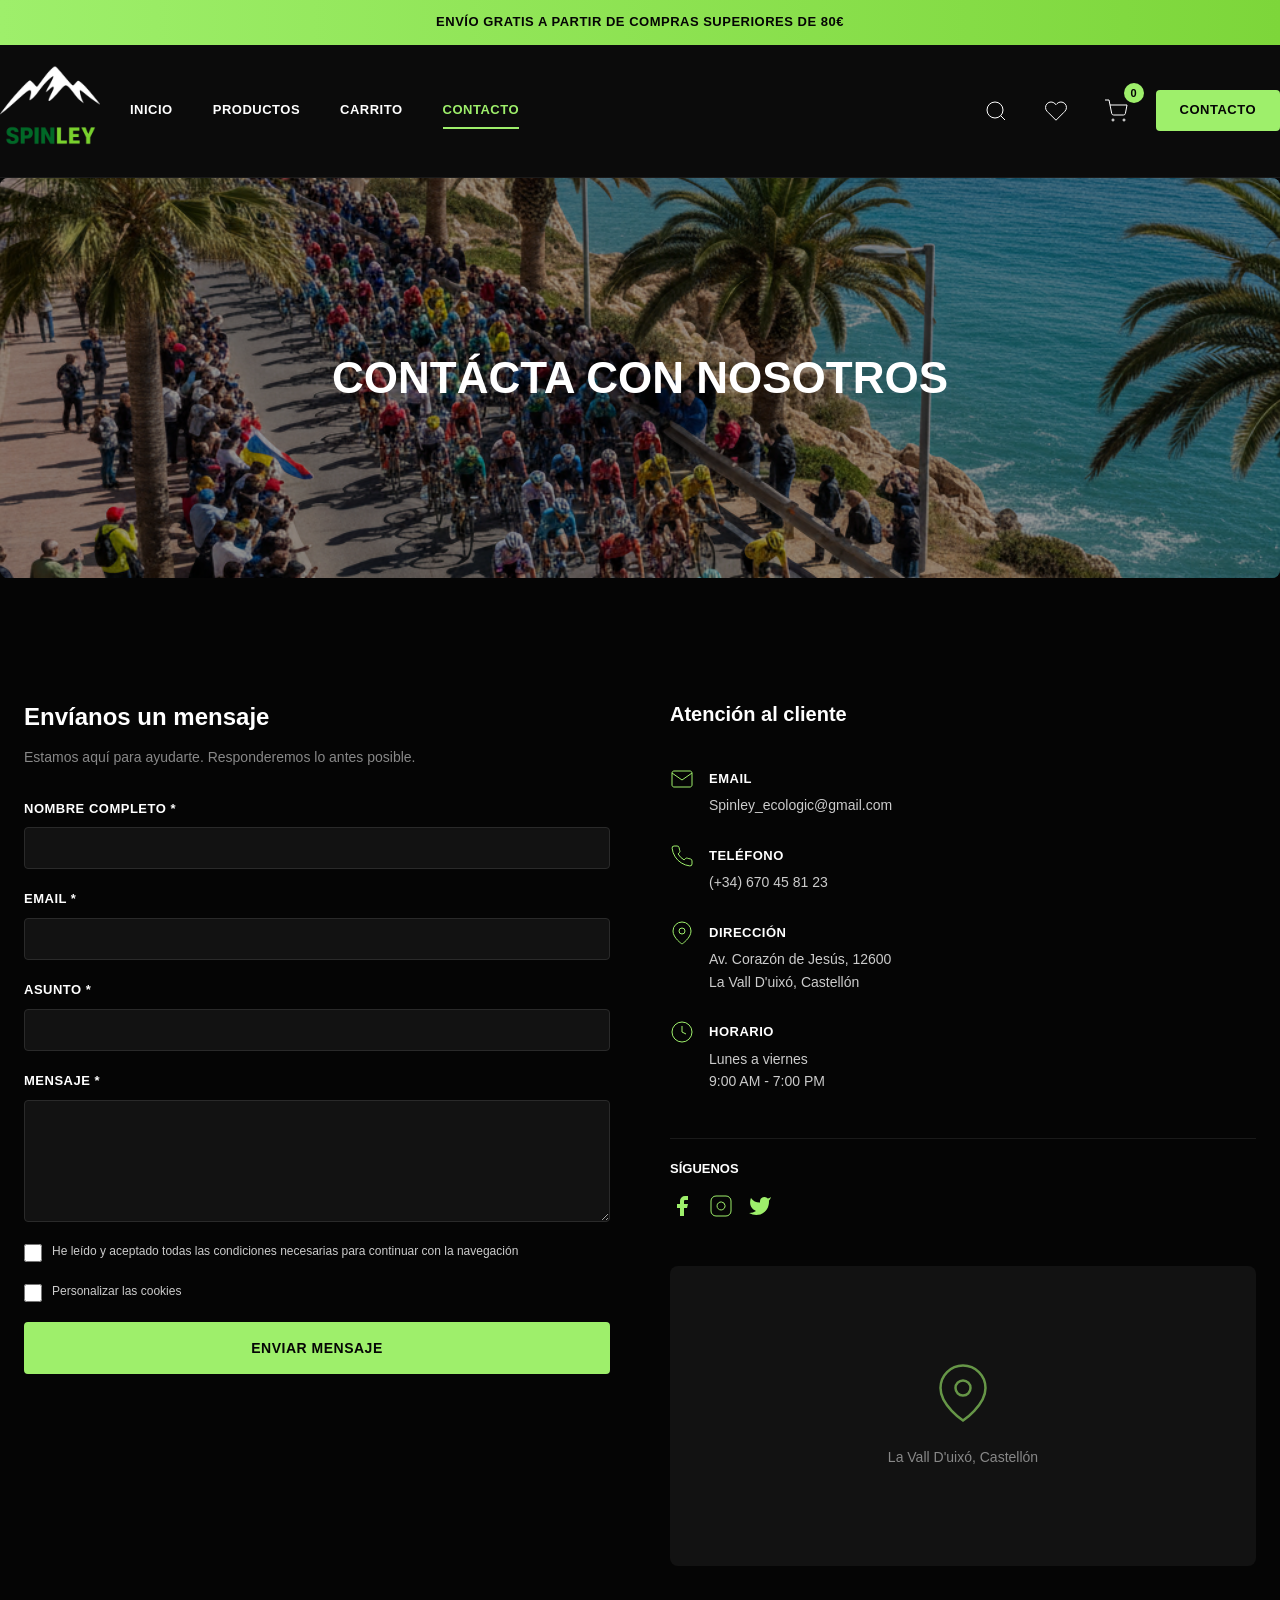
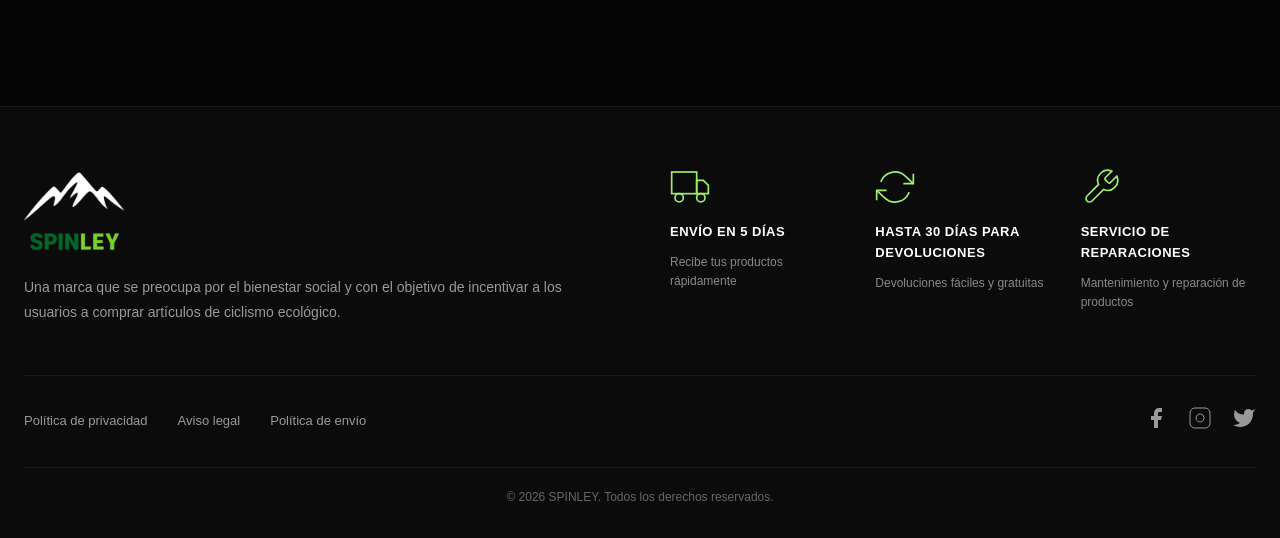
==== contacto.html @ c1670255 "first commit" ====
<!DOCTYPE html>
<html lang="es">
<head>
    <meta charset="UTF-8">
    <meta name="viewport" content="width=device-width, initial-scale=1.0">
    <title>Contacto - SPINLEY</title>
    <link rel="stylesheet" href="styles.css">
</head>
<body>
    <div class="top-bar">
        <p>ENVÍO GRATIS A PARTIR DE COMPRAS SUPERIORES DE 80€</p>
    </div>

    <header class="header" id="header">
        <div class="container header-content">
            <div class="logo">
                <a href="index.html">
                    <img src="images/logoBlanco.png" width="100px">
                </a>
            </div>

            <nav class="nav-desktop">
                <a href="index.html" class="nav-link">INICIO</a>
                <a href="productos.html" class="nav-link">PRODUCTOS</a>
                <a href="carrito.html" class="nav-link">CARRITO</a>
                <a href="contacto.html" class="nav-link active">CONTACTO</a>
            </nav>

            <div class="header-search">
                <input type="text" placeholder="Buscar productos..." class="search-input" id="search-input">
                <svg class="search-icon" width="20" height="20" viewBox="0 0 24 24" fill="none" stroke="currentColor" style="cursor: pointer;">
                    <circle cx="11" cy="11" r="8"></circle>
                    <path d="m21 21-4.35-4.35"></path>
                </svg>
            </div>

            <div class="header-actions">
                <button class="icon-btn search-btn-mobile">
                    <svg width="24" height="24" viewBox="0 0 24 24" fill="none" stroke="currentColor">
                        <circle cx="11" cy="11" r="8"></circle>
                        <path d="m21 21-4.35-4.35"></path>
                    </svg>
                </button>
                <button class="icon-btn">
                    <svg width="24" height="24" viewBox="0 0 24 24" fill="none" stroke="currentColor">
                        <path d="M20.84 4.61a5.5 5.5 0 0 0-7.78 0L12 5.67l-1.06-1.06a5.5 5.5 0 0 0-7.78 7.78l1.06 1.06L12 21.23l7.78-7.78 1.06-1.06a5.5 5.5 0 0 0 0-7.78z"></path>
                    </svg>
                </button>
                <button class="icon-btn cart-btn" onclick="window.location.href='carrito.html'">
                    <svg width="24" height="24" viewBox="0 0 24 24" fill="none" stroke="currentColor">
                        <circle cx="9" cy="21" r="1"></circle>
                        <circle cx="20" cy="21" r="1"></circle>
                        <path d="M1 1h4l2.68 13.39a2 2 0 0 0 2 1.61h9.72a2 2 0 0 0 2-1.61L23 6H6"></path>
                    </svg>
                    <span class="cart-count" id="cart-count">0</span>
                </button>
                <a href="contacto.html" class="btn-contact">CONTACTO</a>
                <button class="hamburger" id="hamburger">
                    <span></span>
                    <span></span>
                    <span></span>
                </button>
            </div>
        </div>

        <nav class="nav-mobile" id="nav-mobile">
            <a href="index.html" class="nav-link-mobile">INICIO</a>
            <a href="productos.html" class="nav-link-mobile">PRODUCTOS</a>
            <a href="carrito.html" class="nav-link-mobile">CARRITO</a>
            <a href="contacto.html" class="nav-link-mobile">CONTACTO</a>
        </nav>
    </header>

    <section class="contact-hero">
        <div class="contact-hero-image">
            <img src="images/FOTO APARTADO EVENTOS .png" alt="Contacta con SPINLEY">
            <div class="hero-overlay"></div>
        </div>
        <div class="contact-hero-content">
            <h1>CONTÁCTA CON NOSOTROS</h1>
        </div>
    </section>

    <section class="contact-section">
        <div class="container">
            <div class="contact-layout">
                <div class="contact-form-container">
                    <h2>Envíanos un mensaje</h2>
                    <p class="form-subtitle">Estamos aquí para ayudarte. Responderemos lo antes posible.</p>

                    <form class="contact-form" id="contact-form">
                        <div class="form-group">
                            <label for="name">Nombre completo *</label>
                            <input type="text" id="name" name="name" required>
                        </div>

                        <div class="form-group">
                            <label for="email">Email *</label>
                            <input type="email" id="email" name="email" required>
                        </div>

                        <div class="form-group">
                            <label for="subject">Asunto *</label>
                            <input type="text" id="subject" name="subject" required>
                        </div>

                        <div class="form-group">
                            <label for="message">Mensaje *</label>
                            <textarea id="message" name="message" rows="6" required></textarea>
                        </div>

                        <div class="form-checkbox">
                            <input type="checkbox" id="privacy" name="privacy" required>
                            <label for="privacy">He leído y aceptado todas las condiciones necesarias para continuar con la navegación</label>
                        </div>

                        <div class="form-checkbox">
                            <input type="checkbox" id="cookies" name="cookies">
                            <label for="cookies">Personalizar las cookies</label>
                        </div>

                        <button type="submit" class="btn btn-primary btn-large">ENVIAR MENSAJE</button>
                    </form>
                </div>

                <div class="contact-info-container">
                    <div class="contact-info-box">
                        <h3>Atención al cliente</h3>

                        <div class="info-item">
                            <svg width="24" height="24" viewBox="0 0 24 24" fill="none" stroke="#9eef6b">
                                <path d="M4 4h16c1.1 0 2 .9 2 2v12c0 1.1-.9 2-2 2H4c-1.1 0-2-.9-2-2V6c0-1.1.9-2 2-2z"></path>
                                <polyline points="22,6 12,13 2,6"></polyline>
                            </svg>
                            <div>
                                <strong>Email</strong>
                                <p>Spinley_ecologic@gmail.com</p>
                            </div>
                        </div>

                        <div class="info-item">
                            <svg width="24" height="24" viewBox="0 0 24 24" fill="none" stroke="#9eef6b">
                                <path d="M22 16.92v3a2 2 0 0 1-2.18 2 19.79 19.79 0 0 1-8.63-3.07 19.5 19.5 0 0 1-6-6 19.79 19.79 0 0 1-3.07-8.67A2 2 0 0 1 4.11 2h3a2 2 0 0 1 2 1.72 12.84 12.84 0 0 0 .7 2.81 2 2 0 0 1-.45 2.11L8.09 9.91a16 16 0 0 0 6 6l1.27-1.27a2 2 0 0 1 2.11-.45 12.84 12.84 0 0 0 2.81.7A2 2 0 0 1 22 16.92z"></path>
                            </svg>
                            <div>
                                <strong>Teléfono</strong>
                                <p>(+34) 670 45 81 23</p>
                            </div>
                        </div>

                        <div class="info-item">
                            <svg width="24" height="24" viewBox="0 0 24 24" fill="none" stroke="#9eef6b">
                                <path d="M21 10c0 7-9 13-9 13s-9-6-9-13a9 9 0 0 1 18 0z"></path>
                                <circle cx="12" cy="10" r="3"></circle>
                            </svg>
                            <div>
                                <strong>Dirección</strong>
                                <p>Av. Corazón de Jesús, 12600<br>La Vall D'uixó, Castellón</p>
                            </div>
                        </div>

                        <div class="info-item">
                            <svg width="24" height="24" viewBox="0 0 24 24" fill="none" stroke="#9eef6b">
                                <circle cx="12" cy="12" r="10"></circle>
                                <polyline points="12 6 12 12 16 14"></polyline>
                            </svg>
                            <div>
                                <strong>Horario</strong>
                                <p>Lunes a viernes<br>9:00 AM - 7:00 PM</p>
                            </div>
                        </div>

                        <div class="contact-social">
                            <h4>Síguenos</h4>
                            <div class="social-links">
                                <a href="#" aria-label="Facebook">
                                    <svg width="24" height="24" viewBox="0 0 24 24" fill="currentColor">
                                        <path d="M18 2h-3a5 5 0 0 0-5 5v3H7v4h3v8h4v-8h3l1-4h-4V7a1 1 0 0 1 1-1h3z"></path>
                                    </svg>
                                </a>
                                <a href="#" aria-label="Instagram">
                                    <svg width="24" height="24" viewBox="0 0 24 24" fill="none" stroke="currentColor">
                                        <rect x="2" y="2" width="20" height="20" rx="5" ry="5"></rect>
                                        <path d="M16 11.37A4 4 0 1 1 12.63 8 4 4 0 0 1 16 11.37z"></path>
                                        <line x1="17.5" y1="6.5" x2="17.51" y2="6.5"></line>
                                    </svg>
                                </a>
                                <a href="#" aria-label="Twitter">
                                    <svg width="24" height="24" viewBox="0 0 24 24" fill="currentColor">
                                        <path d="M23 3a10.9 10.9 0 0 1-3.14 1.53 4.48 4.48 0 0 0-7.86 3v1A10.66 10.66 0 0 1 3 4s-4 9 5 13a11.64 11.64 0 0 1-7 2c9 5 20 0 20-11.5a4.5 4.5 0 0 0-.08-.83A7.72 7.72 0 0 0 23 3z"></path>
                                    </svg>
                                </a>
                            </div>
                        </div>
                    </div>

                    <div class="contact-map">
                        <div class="map-placeholder">
                            <svg width="60" height="60" viewBox="0 0 24 24" fill="none" stroke="#9eef6b">
                                <path d="M21 10c0 7-9 13-9 13s-9-6-9-13a9 9 0 0 1 18 0z"></path>
                                <circle cx="12" cy="10" r="3"></circle>
                            </svg>
                            <p>La Vall D'uixó, Castellón</p>
                        </div>
                    </div>
                </div>
            </div>
        </div>
    </section>

    <footer class="footer">
        <div class="container">
            <div class="footer-top">
                <div class="footer-brand">
                    <img src="images/logoBlanco.png" width="100px">
                    <p class="footer-description">Una marca que se preocupa por el bienestar social y con el objetivo de incentivar a los usuarios a comprar artículos de ciclismo ecológico.</p>
                </div>

                <div class="footer-features">
                    <div class="feature-item">
                        <svg width="40" height="40" viewBox="0 0 24 24" fill="none" stroke="#9eef6b">
                            <rect x="1" y="3" width="15" height="13"></rect>
                            <polygon points="16 8 20 8 23 11 23 16 16 16 16 8"></polygon>
                            <circle cx="5.5" cy="18.5" r="2.5"></circle>
                            <circle cx="18.5" cy="18.5" r="2.5"></circle>
                        </svg>
                        <h4>ENVÍO EN 5 DÍAS</h4>
                        <p>Recibe tus productos rápidamente</p>
                    </div>
                    <div class="feature-item">
                        <svg width="40" height="40" viewBox="0 0 24 24" fill="none" stroke="#9eef6b">
                            <polyline points="23 4 23 10 17 10"></polyline>
                            <polyline points="1 20 1 14 7 14"></polyline>
                            <path d="M3.51 9a9 9 0 0 1 14.85-3.36L23 10M1 14l4.64 4.36A9 9 0 0 0 20.49 15"></path>
                        </svg>
                        <h4>HASTA 30 DÍAS PARA DEVOLUCIONES</h4>
                        <p>Devoluciones fáciles y gratuitas</p>
                    </div>
                    <div class="feature-item">
                        <svg width="40" height="40" viewBox="0 0 24 24" fill="none" stroke="#9eef6b">
                            <path d="M14.7 6.3a1 1 0 0 0 0 1.4l1.6 1.6a1 1 0 0 0 1.4 0l3.77-3.77a6 6 0 0 1-7.94 7.94l-6.91 6.91a2.12 2.12 0 0 1-3-3l6.91-6.91a6 6 0 0 1 7.94-7.94l-3.76 3.76z"></path>
                        </svg>
                        <h4>SERVICIO DE REPARACIONES</h4>
                        <p>Mantenimiento y reparación de productos</p>
                    </div>
                </div>
            </div>

            <div class="footer-middle">
                <div class="footer-links">
                    <a href="privacidad.html">Política de privacidad</a>
                    <a href="aviso-legal.html">Aviso legal</a>
                    <a href="envio.html">Política de envío</a>
                </div>
                <div class="footer-social">
                    <a href="#" aria-label="Facebook">
                        <svg width="24" height="24" viewBox="0 0 24 24" fill="currentColor">
                            <path d="M18 2h-3a5 5 0 0 0-5 5v3H7v4h3v8h4v-8h3l1-4h-4V7a1 1 0 0 1 1-1h3z"></path>
                        </svg>
                    </a>
                    <a href="#" aria-label="Instagram">
                        <svg width="24" height="24" viewBox="0 0 24 24" fill="none" stroke="currentColor">
                            <rect x="2" y="2" width="20" height="20" rx="5" ry="5"></rect>
                            <path d="M16 11.37A4 4 0 1 1 12.63 8 4 4 0 0 1 16 11.37z"></path>
                            <line x1="17.5" y1="6.5" x2="17.51" y2="6.5"></line>
                        </svg>
                    </a>
                    <a href="#" aria-label="Twitter">
                        <svg width="24" height="24" viewBox="0 0 24 24" fill="currentColor">
                            <path d="M23 3a10.9 10.9 0 0 1-3.14 1.53 4.48 4.48 0 0 0-7.86 3v1A10.66 10.66 0 0 1 3 4s-4 9 5 13a11.64 11.64 0 0 1-7 2c9 5 20 0 20-11.5a4.5 4.5 0 0 0-.08-.83A7.72 7.72 0 0 0 23 3z"></path>
                        </svg>
                    </a>
                </div>
            </div>

            <div class="footer-bottom">
                <p>&copy; 2026 SPINLEY. Todos los derechos reservados.</p>
            </div>
        </div>
    </footer>

    <script src="script.js"></script>
</body>
</html>
---- styles.css ----
* {
    margin: 0;
    padding: 0;
    box-sizing: border-box;
}

html {
    scroll-behavior: smooth;
}

body {
    font-family: -apple-system, BlinkMacSystemFont, 'Segoe UI', Roboto, Oxygen, Ubuntu, Cantarell, sans-serif;
    background-color: #050505;
    color: #ffffff;
    line-height: 1.6;
}

.container {
    max-width: 1600px;
    margin: 0 auto;
    padding: 0 24px;
}

@media (max-width: 768px) {
    .container {
        padding: 0 16px;
    }
}

/* Top Bar */
.top-bar {
    background: linear-gradient(90deg, #9eef6b 0%, #7dd63a 100%);
    color: #050505;
    text-align: center;
    padding: 12px 0;
    font-size: 13px;
    font-weight: 600;
    letter-spacing: 0.5px;
    text-transform: uppercase;
}

/* Header */
.header {
    background-color: #0b0b0b;
    border-bottom: 1px solid #1a1a1a;
    position: sticky;
    top: 0;
    z-index: 100;
    transition: all 0.3s ease;
}

.header.scrolled {
    box-shadow: 0 4px 20px rgba(158, 239, 107, 0.1);
}

.header-content {
    display: flex;
    align-items: center;
    justify-content: space-between;
    padding: 16px 0;
    gap: 30px;
}

.logo a {
    display: flex;
    align-items: left;
    text-decoration: none;
}

.logo svg {
    transition: transform 0.3s ease;
}

.logo:hover svg {
    transform: scale(1.05);
}

.nav-desktop {
    display: flex;
    gap: 40px;
    flex: 1;
}

.nav-link {
    color: #ffffff;
    text-decoration: none;
    font-size: 13px;
    font-weight: 600;
    text-transform: uppercase;
    letter-spacing: 0.5px;
    transition: color 0.3s ease;
    position: relative;
}

.nav-link:hover,
.nav-link.active {
    color: #9eef6b;
}

.nav-link.active::after {
    content: '';
    position: absolute;
    bottom: -8px;
    left: 0;
    width: 100%;
    height: 2px;
    background-color: #9eef6b;
}

.header-search {
    flex: 1;
    max-width: 300px;
    position: relative;
    display: none;
}

.header-search.active {
    display: block;
}

.search-input {
    width: 100%;
    padding: 10px 16px;
    background-color: #1a1a1a;
    border: 1px solid #2a2a2a;
    color: #ffffff;
    border-radius: 24px;
    font-size: 13px;
    transition: all 0.3s ease;
}

.search-input:focus {
    outline: none;
    border-color: #9eef6b;
    background-color: #121212;
}

.search-icon {
    position: absolute;
    right: 16px;
    top: 50%;
    transform: translateY(-50%);
    color: #888;
    pointer-events: none;
}

.header-actions {
    display: flex;
    align-items: center;
    gap: 20px;
}

.icon-btn {
    background: none;
    border: none;
    color: #ffffff;
    cursor: pointer;
    display: flex;
    align-items: center;
    justify-content: center;
    width: 40px;
    height: 40px;
    border-radius: 50%;
    transition: all 0.3s ease;
    position: relative;
}

.icon-btn:hover {
    background-color: #1a1a1a;
    color: #9eef6b;
}

.cart-count {
    position: absolute;
    top: -8px;
    right: -8px;
    background-color: #9eef6b;
    color: #050505;
    font-size: 11px;
    font-weight: 700;
    width: 20px;
    height: 20px;
    border-radius: 50%;
    display: flex;
    align-items: center;
    justify-content: center;
}

.btn-contact {
    background-color: #9eef6b;
    color: #050505;
    padding: 10px 24px;
    border: none;
    border-radius: 4px;
    font-size: 13px;
    font-weight: 600;
    text-transform: uppercase;
    letter-spacing: 0.5px;
    cursor: pointer;
    text-decoration: none;
    transition: all 0.3s ease;
    display: inline-block;
}

.btn-contact:hover {
    background-color: #7dd63a;
    transform: translateY(-2px);
}

.hamburger {
    display: none;
    flex-direction: column;
    background: none;
    border: none;
    cursor: pointer;
    width: 30px;
    height: 24px;
    gap: 5px;
    padding: 0;
}

.hamburger span {
    width: 100%;
    height: 2px;
    background-color: #ffffff;
    transition: all 0.3s ease;
}

.hamburger.active span:nth-child(1) {
    transform: rotate(45deg) translate(8px, 8px);
}

.hamburger.active span:nth-child(2) {
    opacity: 0;
}

.hamburger.active span:nth-child(3) {
    transform: rotate(-45deg) translate(7px, -7px);
}

.nav-mobile {
    display: none;
    position: absolute;
    top: 100%;
    left: 0;
    right: 0;
    background-color: #0b0b0b;
    border-bottom: 1px solid #1a1a1a;
    flex-direction: column;
    padding: 20px 40px;
    gap: 15px;
}

.nav-mobile.active {
    display: flex;
}

.nav-link-mobile {
    color: #ffffff;
    text-decoration: none;
    font-size: 14px;
    font-weight: 600;
    text-transform: uppercase;
    transition: color 0.3s ease;
}

.nav-link-mobile:hover {
    color: #9eef6b;
}

@media (max-width: 768px) {
    .nav-desktop,
    .header-search,
    .btn-contact {
        display: none;
    }

    .hamburger {
        display: flex;
    }

    .search-btn-mobile {
        display: flex !important;
    }
}

/* Hero Section */
.hero {
    position: relative;
    height: 600px;
    overflow: hidden;
    margin-bottom: 60px;
}

.hero-image {
    position: absolute;
    top: 0;
    left: 0;
    width: 100%;
    height: 100%;
}

.hero-image img {
    width: 100%;
    height: 100%;
    object-fit: cover;
}

.hero-overlay {
    position: absolute;
    top: 0;
    left: 0;
    width: 100%;
    height: 100%;
    background: rgba(0, 0, 0, 0.4);
}

.hero-content {
    position: absolute;
    top: 50%;
    left: 50%;
    transform: translate(-50%, -50%);
    text-align: center;
    z-index: 10;
    width: 90%;
    max-width: 600px;
}

.hero-title {
    font-size: 56px;
    font-weight: 700;
    margin-bottom: 20px;
    letter-spacing: -0.5px;
    animation: fadeInUp 0.8s ease;
}

.hero-subtitle {
    font-size: 18px;
    color: #e0e0e0;
    margin-bottom: 40px;
    animation: fadeInUp 0.8s ease 0.2s backwards;
}

.hero-ctas {
    display: flex;
    gap: 20px;
    justify-content: center;
    animation: fadeInUp 0.8s ease 0.4s backwards;
}

@keyframes fadeInUp {
    from {
        opacity: 0;
        transform: translateY(20px);
    }
    to {
        opacity: 1;
        transform: translateY(0);
    }
}

@media (max-width: 768px) {
    .hero {
        height: 400px;
        margin-bottom: 40px;
    }

    .hero-title {
        font-size: 32px;
    }

    .hero-subtitle {
        font-size: 16px;
    }

    .hero-ctas {
        flex-direction: column;
    }
}

/* Buttons */
.btn {
    padding: 12px 32px;
    border: 2px solid #9eef6b;
    background-color: transparent;
    color: #9eef6b;
    font-size: 13px;
    font-weight: 600;
    text-transform: uppercase;
    letter-spacing: 0.5px;
    cursor: pointer;
    text-decoration: none;
    transition: all 0.3s ease;
    border-radius: 4px;
    display: inline-block;
}

.btn-primary {
    background-color: #9eef6b;
    color: #050505;
    border-color: #9eef6b;
}

.btn-primary:hover {
    background-color: #7dd63a;
    border-color: #7dd63a;
    transform: translateY(-2px);
}

.btn-secondary {
    background-color: transparent;
    color: #9eef6b;
    border-color: #9eef6b;
}

.btn-secondary:hover {
    background-color: #9eef6b;
    color: #050505;
    transform: translateY(-2px);
}

.btn-large {
    padding: 16px 40px;
    font-size: 14px;
}

.btn-small {
    padding: 8px 16px;
    font-size: 12px;
}

.btn-product {
    padding: 10px 20px;
    font-size: 12px;
    width: 100%;
}

.btn-cta {
    padding: 16px 48px;
    font-size: 16px;
    background-color: #9eef6b;
    color: #050505;
    border-color: #9eef6b;
}

/* Categories Section */
.categories {
    display: grid;
    grid-template-columns: 1fr 1fr;
    gap: 24px;
    margin-bottom: 80px;
    padding: 0 24px;
}

.category-card {
    position: relative;
    height: 400px;
    overflow: hidden;
    border-radius: 8px;
    cursor: pointer;
    transition: transform 0.4s ease;
}

.category-card img {
    width: 100%;
    height: 100%;
    object-fit: cover;
    transition: transform 0.4s ease;
}

.category-card:hover img {
    transform: scale(1.05);
}

.category-overlay {
    position: absolute;
    top: 0;
    left: 0;
    width: 100%;
    height: 100%;
    background: rgba(0, 0, 0, 0.3);
    transition: background 0.4s ease;
}

.category-card:hover .category-overlay {
    background: rgba(0, 0, 0, 0.5);
}

.category-content {
    position: absolute;
    top: 50%;
    left: 50%;
    transform: translate(-50%, -50%);
    text-align: center;
    z-index: 10;
}

.category-card h3 {
    font-size: 32px;
    font-weight: 700;
    margin-bottom: 15px;
    letter-spacing: -0.5px;
}

.category-cta {
    font-size: 13px;
    font-weight: 600;
    text-transform: uppercase;
    color: #9eef6b;
    letter-spacing: 0.5px;
}

@media (max-width: 768px) {
    .categories {
        grid-template-columns: 1fr;
        margin-bottom: 60px;
        padding: 0 16px;
    }

    .category-card {
        height: 300px;
    }

    .category-card h3 {
        font-size: 24px;
    }
}

/* Featured Products */
.featured-products {
    background-color: #0b0b0b;
    padding: 80px 0;
    margin-bottom: 80px;
}

.section-title {
    font-size: 32px;
    font-weight: 700;
    text-transform: uppercase;
    margin-bottom: 50px;
    letter-spacing: -0.5px;
    text-align: left;
}

.products-grid {
    display: grid;
    grid-template-columns: repeat(3, 1fr);
    gap: 30px;
}

.product-card {
    background-color: #121212;
    border-radius: 8px;
    overflow: hidden;
    transition: all 0.3s ease;
}

.product-card:hover {
    transform: translateY(-8px);
    box-shadow: 0 12px 40px rgba(158, 239, 107, 0.15);
}

.product-image {
    position: relative;
    height: 300px;
    overflow: hidden;
    background-color: #1a1a1a;
}

.product-image img {
    width: 100%;
    height: 100%;
    object-fit: cover;
    transition: transform 0.4s ease;
}

.product-card:hover .product-image img {
    transform: scale(1.08);
}

.badge {
    position: absolute;
    top: 15px;
    right: 15px;
    padding: 6px 12px;
    background-color: #9eef6b;
    color: #050505;
    font-size: 11px;
    font-weight: 700;
    text-transform: uppercase;
    border-radius: 4px;
    z-index: 5;
    letter-spacing: 0.5px;
}

.badge-new {
    background-color: #9eef6b;
}

.badge-top {
    background-color: #ff6b6b;
}

.product-info {
    padding: 20px;
}

.product-category {
    font-size: 12px;
    color: #888;
    text-transform: uppercase;
    letter-spacing: 0.5px;
    margin-bottom: 8px;
}

.product-name {
    font-size: 16px;
    font-weight: 600;
    margin-bottom: 10px;
    transition: color 0.3s ease;
}

.product-card:hover .product-name {
    color: #9eef6b;
}

.product-price {
    font-size: 18px;
    font-weight: 700;
    color: #9eef6b;
    margin-bottom: 15px;
}

@media (max-width: 768px) {
    .featured-products {
        padding: 60px 0;
    }

    .products-grid {
        grid-template-columns: repeat(2, 1fr);
        gap: 20px;
    }

    .section-title {
        font-size: 24px;
        margin-bottom: 30px;
    }
}

@media (max-width: 480px) {
    .products-grid {
        grid-template-columns: 1fr;
    }
}

/* Carousel */
.carousel-section {
    padding: 80px 0;
    margin-bottom: 80px;
}

.carousel-container {
    position: relative;
    display: flex;
    align-items: center;
    gap: 20px;
}

.carousel {
    display: flex;
    overflow-x: auto;
    overflow-y: hidden;
    flex: 1;
    gap: 20px;
    scroll-behavior: smooth;
    scrollbar-width: none;
    -ms-overflow-style: none;
    padding: 10px 0;
}

.carousel::-webkit-scrollbar {
    display: none;
}

.carousel-item {
    flex: 0 0 200px;
    text-align: center;
    transition: all 0.4s ease;
    opacity: 0.7;
    transform: scale(0.95);
    cursor: pointer;
}

.carousel-item:hover {
    opacity: 1;
    transform: scale(1);
}

.carousel-item.active {
    flex: 0 0 220px;
    opacity: 1;
    transform: scale(1.05);
}

.carousel-item img {
    width: 100%;
    height: 200px;
    object-fit: cover;
    border-radius: 8px;
    margin-bottom: 15px;
}

.carousel-item h4 {
    font-size: 14px;
    font-weight: 600;
    margin-bottom: 8px;
}

.carousel-price {
    font-size: 16px;
    color: #9eef6b;
    font-weight: 700;
}

.carousel-btn {
    background: none;
    border: none;
    color: #9eef6b;
    cursor: pointer;
    display: flex;
    align-items: center;
    justify-content: center;
    width: 50px;
    height: 50px;
    border-radius: 4px;
    transition: all 0.3s ease;
    flex-shrink: 0;
}

.carousel-btn:hover {
    background-color: #1a1a1a;
    transform: scale(1.1);
}

@media (max-width: 768px) {
    .carousel-section {
        padding: 60px 0;
    }

    .carousel-item {
        flex: 0 0 150px;
    }

    .carousel-item.active {
        flex: 0 0 180px;
    }
}

/* CTA Section */
.cta-section {
    padding: 60px 0;
    text-align: center;
    margin-bottom: 80px;
}

/* Collaborations */
.collaborations {
    padding: 80px 0;
    margin-bottom: 80px;
}

.collab-grid {
    display: grid;
    grid-template-columns: repeat(4, 1fr);
    gap: 20px;
}

.collab-card {
    position: relative;
    height: 280px;
    border-radius: 8px;
    overflow: hidden;
    cursor: pointer;
}

.collab-card img {
    width: 100%;
    height: 100%;
    object-fit: cover;
    transition: transform 0.4s ease;
}

.collab-card:hover img {
    transform: scale(1.08);
}

.collab-name {
    position: absolute;
    bottom: 0;
    left: 0;
    right: 0;
    background: linear-gradient(to top, rgba(0, 0, 0, 0.8), transparent);
    padding: 20px 15px 15px;
    font-size: 13px;
    font-weight: 600;
    text-align: center;
}

@media (max-width: 768px) {
    .collab-grid {
        grid-template-columns: repeat(2, 1fr);
    }

    .collaborations {
        padding: 60px 0;
        margin-bottom: 60px;
    }
}

/* Events */
.events {
    margin-bottom: 80px;
    border-radius: 8px;
    overflow: hidden;
    padding: 0 24px;
}

.events-content {
    position: relative;
    height: 500px;
}

.events-content img {
    width: 100%;
    height: 100%;
    object-fit: cover;
}

.events-overlay {
    position: absolute;
    top: 0;
    left: 0;
    width: 100%;
    height: 100%;
    background: rgba(0, 0, 0, 0.4);
}

.events-text {
    position: absolute;
    top: 50%;
    left: 50%;
    transform: translate(-50%, -50%);
    text-align: center;
    z-index: 10;
}

.events-text h2 {
    font-size: 44px;
    font-weight: 700;
    margin-bottom: 15px;
}

.events-text p {
    font-size: 18px;
    margin-bottom: 30px;
    color: #e0e0e0;
}

@media (max-width: 768px) {
    .events-content {
        height: 350px;
    }

    .events-text h2 {
        font-size: 28px;
    }

    .events-text p {
        font-size: 14px;
    }

    .events {
        margin-bottom: 60px;
        padding: 0 16px;
    }
}

/* Footer */
.footer {
    background-color: #0b0b0b;
    border-top: 1px solid #1a1a1a;
    padding: 60px 0 30px;
    margin-top: 80px;
}

.footer-top {
    display: grid;
    grid-template-columns: 1fr 1fr;
    gap: 60px;
    margin-bottom: 50px;
}

.footer-brand svg {
    margin-bottom: 20px;
}

.footer-description {
    font-size: 14px;
    color: #999;
    line-height: 1.8;
}

.footer-features {
    display: grid;
    grid-template-columns: repeat(3, 1fr);
    gap: 30px;
}

.feature-item {
    display: flex;
    flex-direction: column;
    align-items: flex-start;
    gap: 10px;
}

.feature-item svg {
    margin-bottom: 5px;
}

.feature-item h4 {
    font-size: 13px;
    font-weight: 600;
    text-transform: uppercase;
    letter-spacing: 0.5px;
}

.feature-item p {
    font-size: 12px;
    color: #888;
}

.footer-middle {
    display: flex;
    justify-content: space-between;
    align-items: center;
    border-top: 1px solid #1a1a1a;
    border-bottom: 1px solid #1a1a1a;
    padding: 30px 0;
    margin-bottom: 20px;
}

.footer-links {
    display: flex;
    gap: 30px;
}

.footer-links a {
    color: #999;
    text-decoration: none;
    font-size: 13px;
    transition: color 0.3s ease;
}

.footer-links a:hover {
    color: #9eef6b;
}

.footer-social {
    display: flex;
    gap: 20px;
}

.footer-social a {
    color: #999;
    transition: color 0.3s ease;
}

.footer-social a:hover {
    color: #9eef6b;
}

.footer-bottom {
    text-align: center;
    color: #666;
    font-size: 12px;
}

@media (max-width: 768px) {
    .footer-top {
        grid-template-columns: 1fr;
        gap: 40px;
    }

    .footer-features {
        grid-template-columns: 1fr;
    }

    .footer-middle {
        flex-direction: column;
        gap: 20px;
    }

    .footer-links {
        flex-direction: column;
        gap: 10px;
    }
}

/* Catalog */
.catalog-hero {
    position: relative;
    height: 300px;
    margin-bottom: 60px;
    overflow: hidden;
    border-radius: 8px;
}

.catalog-hero-image {
    position: absolute;
    top: 0;
    left: 0;
    width: 100%;
    height: 100%;
}

.catalog-hero-image img {
    width: 100%;
    height: 100%;
    object-fit: cover;
}

.catalog-hero-content {
    position: absolute;
    top: 50%;
    left: 50%;
    transform: translate(-50%, -50%);
    text-align: center;
    z-index: 10;
}

.catalog-hero-content h1 {
    font-size: 40px;
    font-weight: 700;
    margin-bottom: 10px;
}

.catalog-section {
    padding: 40px 0;
}

.catalog-controls {
    display: flex;
    justify-content: space-between;
    align-items: center;
    margin-bottom: 40px;
    gap: 20px;
}

.filters {
    display: flex;
    gap: 15px;
    flex-wrap: wrap;
}

.filter-select {
    padding: 10px 15px;
    background-color: #121212;
    border: 1px solid #2a2a2a;
    color: #ffffff;
    border-radius: 4px;
    font-size: 13px;
    cursor: pointer;
    transition: all 0.3s ease;
}

.filter-select:hover,
.filter-select:focus {
    border-color: #9eef6b;
    outline: none;
}

.results-count {
    font-size: 13px;
    color: #888;
}

.catalog-grid {
    display: grid;
    grid-template-columns: repeat(4, 1fr);
    gap: 20px;
}

.product-card-catalog {
    background-color: #121212;
    border-radius: 8px;
    overflow: hidden;
    transition: all 0.3s ease;
    position: relative;
}

.product-card-catalog:hover {
    transform: translateY(-6px);
    box-shadow: 0 10px 30px rgba(158, 239, 107, 0.1);
}

.product-image-catalog {
    position: relative;
    height: 240px;
    overflow: hidden;
    background-color: #1a1a1a;
}

.product-image-catalog img {
    width: 100%;
    height: 100%;
    object-fit: cover;
    transition: transform 0.4s ease;
}

.product-card-catalog:hover .product-image-catalog img {
    transform: scale(1.08);
}

.quick-add {
    position: absolute;
    bottom: 0;
    left: 0;
    right: 0;
    background-color: #9eef6b;
    color: #050505;
    border: none;
    padding: 12px;
    font-size: 12px;
    font-weight: 600;
    cursor: pointer;
    text-transform: uppercase;
    opacity: 0;
    transition: opacity 0.3s ease;
}

.product-card-catalog:hover .quick-add {
    opacity: 1;
}

.product-info-catalog {
    padding: 15px;
}

.product-category-small {
    font-size: 11px;
    color: #666;
    text-transform: uppercase;
    letter-spacing: 0.5px;
    margin-bottom: 5px;
}

.product-name-catalog {
    font-size: 14px;
    font-weight: 600;
    margin-bottom: 8px;
}

.product-price-catalog {
    font-size: 16px;
    color: #9eef6b;
    font-weight: 700;
    margin-bottom: 12px;
}

.btn-small {
    width: 100%;
    padding: 8px 12px;
}

@media (max-width: 1024px) {
    .catalog-grid {
        grid-template-columns: repeat(3, 1fr);
    }
}

@media (max-width: 768px) {
    .catalog-grid {
        grid-template-columns: repeat(2, 1fr);
    }

    .catalog-controls {
        flex-direction: column;
        align-items: flex-start;
    }
}

/* Product Detail */
.product-detail {
    padding: 40px 0;
}

.breadcrumb {
    font-size: 12px;
    color: #888;
    margin-bottom: 40px;
}

.breadcrumb a {
    color: #9eef6b;
    text-decoration: none;
    transition: color 0.3s ease;
}

.breadcrumb a:hover {
    color: #fff;
}

.product-layout {
    display: grid;
    grid-template-columns: 1fr 1fr;
    gap: 60px;
    margin-bottom: 80px;
}

.product-gallery {
    display: flex;
    flex-direction: column;
    gap: 20px;
}

.gallery-main {
    width: 100%;
    height: 500px;
    background-color: #121212;
    border-radius: 8px;
    overflow: hidden;
}

.gallery-main img {
    width: 100%;
    height: 100%;
    object-fit: cover;
}

.gallery-thumbnails {
    display: flex;
    gap: 12px;
}

.thumbnail {
    width: 80px;
    height: 80px;
    border: 2px solid #2a2a2a;
    border-radius: 4px;
    cursor: pointer;
    transition: all 0.3s ease;
    overflow: hidden;
}

.thumbnail img {
    width: 100%;
    height: 100%;
    object-fit: cover;
}

.thumbnail.active {
    border-color: #9eef6b;
}

.product-details {
    display: flex;
    flex-direction: column;
}

.product-category-tag {
    font-size: 11px;
    color: #9eef6b;
    text-transform: uppercase;
    letter-spacing: 0.5px;
    margin-bottom: 10px;
    font-weight: 600;
}

.product-title {
    font-size: 36px;
    font-weight: 700;
    margin-bottom: 20px;
    letter-spacing: -0.5px;
}

.product-rating {
    display: flex;
    gap: 15px;
    align-items: center;
    margin-bottom: 20px;
    padding-bottom: 20px;
    border-bottom: 1px solid #1a1a1a;
}

.stars {
    font-size: 18px;
    color: #9eef6b;
    letter-spacing: 2px;
}

.stars .empty {
    opacity: 0.3;
}

.rating-text {
    font-size: 13px;
    color: #888;
}

.product-price-large {
    font-size: 32px;
    font-weight: 700;
    color: #9eef6b;
    margin-bottom: 10px;
}

.product-stock {
    font-size: 13px;
    color: #9eef6b;
    margin-bottom: 30px;
    font-weight: 600;
}

.product-description {
    margin-bottom: 30px;
    padding-bottom: 30px;
    border-bottom: 1px solid #1a1a1a;
}

.product-description p {
    font-size: 14px;
    color: #ccc;
    line-height: 1.8;
}

.product-options {
    margin-bottom: 30px;
}

.option-group {
    margin-bottom: 25px;
}

.option-group label {
    display: block;
    font-size: 13px;
    font-weight: 600;
    text-transform: uppercase;
    letter-spacing: 0.5px;
    margin-bottom: 12px;
}

.color-selector {
    display: flex;
    gap: 12px;
}

.color-btn {
    width: 40px;
    height: 40px;
    border-radius: 50%;
    border: 2px solid #2a2a2a;
    cursor: pointer;
    transition: all 0.3s ease;
}

.color-btn.active {
    border-color: #9eef6b;
    box-shadow: 0 0 10px rgba(158, 239, 107, 0.3);
}

.color-btn:hover {
    border-color: #9eef6b;
}

.size-selector {
    display: flex;
    gap: 10px;
    flex-wrap: wrap;
}

.size-btn {
    min-width: 45px;
    padding: 10px 15px;
    background-color: #121212;
    border: 1px solid #2a2a2a;
    color: #ffffff;
    border-radius: 4px;
    cursor: pointer;
    transition: all 0.3s ease;
    font-size: 13px;
    font-weight: 600;
}

.size-btn:hover,
.size-btn.active {
    border-color: #9eef6b;
    color: #9eef6b;
}

.quantity-selector {
    display: flex;
    align-items: center;
    gap: 10px;
    width: fit-content;
}

.qty-btn {
    width: 40px;
    height: 40px;
    background-color: #121212;
    border: 1px solid #2a2a2a;
    color: #ffffff;
    border-radius: 4px;
    cursor: pointer;
    font-size: 18px;
    transition: all 0.3s ease;
}

.qty-btn:hover {
    border-color: #9eef6b;
    color: #9eef6b;
}

#quantity {
    width: 50px;
    text-align: center;
    padding: 8px;
    background-color: #121212;
    border: 1px solid #2a2a2a;
    color: #ffffff;
    border-radius: 4px;
    font-size: 13px;
}

.product-actions {
    display: flex;
    gap: 15px;
    margin-bottom: 30px;
}

.product-actions .btn {
    flex: 1;
}

.product-extended-info {
    margin-bottom: 80px;
}

.info-tabs {
    display: flex;
    gap: 20px;
    border-bottom: 1px solid #1a1a1a;
    margin-bottom: 30px;
}

.tab-btn {
    padding: 15px 0;
    background: none;
    border: none;
    color: #888;
    cursor: pointer;
    font-size: 13px;
    font-weight: 600;
    text-transform: uppercase;
    letter-spacing: 0.5px;
    border-bottom: 2px solid transparent;
    transition: all 0.3s ease;
}

.tab-btn.active {
    color: #9eef6b;
    border-bottom-color: #9eef6b;
}

.tab-content {
    display: none;
}

.tab-content.active {
    display: block;
}

.tab-content h3 {
    font-size: 20px;
    font-weight: 700;
    margin-bottom: 20px;
}

.tab-content h4 {
    font-size: 16px;
    font-weight: 600;
    margin: 20px 0 10px;
}

.tab-content ul {
    list-style: none;
    margin-left: 0;
}

.tab-content li {
    padding: 8px 0;
    color: #ccc;
    font-size: 14px;
}

.reviews-summary {
    margin-bottom: 30px;
    padding: 30px;
    background-color: #121212;
    border-radius: 8px;
}

.rating-large {
    text-align: center;
}

.rating-number {
    font-size: 48px;
    font-weight: 700;
    color: #9eef6b;
    display: block;
}

.stars-large {
    font-size: 20px;
    color: #9eef6b;
    display: block;
    margin: 10px 0;
    letter-spacing: 2px;
}

.stars-large .empty {
    opacity: 0.3;
}

.reviews-list {
    display: flex;
    flex-direction: column;
    gap: 20px;
}

.review-item {
    padding: 20px;
    background-color: #121212;
    border-radius: 8px;
    border-left: 3px solid #9eef6b;
}

.review-header {
    display: flex;
    justify-content: space-between;
    align-items: center;
    margin-bottom: 10px;
}

.review-header strong {
    font-size: 14px;
}

.stars-small {
    font-size: 13px;
    color: #9eef6b;
    letter-spacing: 1px;
}

.stars-small .empty {
    opacity: 0.3;
}

.review-date {
    font-size: 12px;
    color: #666;
    margin-bottom: 10px;
}

.review-item p {
    font-size: 13px;
    color: #ccc;
    line-height: 1.6;
}

.related-products {
    margin-bottom: 80px;
}

.related-grid {
    display: grid;
    grid-template-columns: repeat(5, 1fr);
    gap: 20px;
}

.product-card-small {
    background-color: #121212;
    border-radius: 8px;
    overflow: hidden;
    text-align: center;
}

.product-card-small img {
    width: 100%;
    height: 200px;
    object-fit: cover;
}

.product-card-small h4 {
    font-size: 13px;
    font-weight: 600;
    padding: 15px 10px 8px;
    margin: 0;
}

.product-card-small .price {
    font-size: 14px;
    color: #9eef6b;
    font-weight: 700;
    padding: 0 10px 15px;
}

@media (max-width: 1024px) {
    .product-layout {
        grid-template-columns: 1fr;
        gap: 40px;
    }

    .related-grid {
        grid-template-columns: repeat(3, 1fr);
    }
}

@media (max-width: 768px) {
    .gallery-main {
        height: 350px;
    }

    .product-title {
        font-size: 24px;
    }

    .product-price-large {
        font-size: 24px;
    }

    .related-grid {
        grid-template-columns: repeat(2, 1fr);
    }
}

/* Cart */
.cart-section {
    padding: 60px 0;
    min-height: 600px;
}

.cart-title {
    font-size: 32px;
    font-weight: 700;
    margin-bottom: 10px;
}

.cart-subtitle {
    font-size: 14px;
    color: #888;
    margin-bottom: 40px;
}

.cart-layout {
    display: grid;
    grid-template-columns: 1fr 350px;
    gap: 40px;
}

.cart-items {
    display: flex;
    flex-direction: column;
    gap: 20px;
}

.cart-item {
    display: grid;
    grid-template-columns: 100px 1fr auto;
    gap: 20px;
    padding: 20px;
    background-color: #121212;
    border-radius: 8px;
    align-items: center;
}

.cart-item-image {
    width: 100px;
    height: 100px;
    border-radius: 4px;
    overflow: hidden;
}

.cart-item-image img {
    width: 100%;
    height: 100%;
    object-fit: cover;
}

.cart-item-details {
    display: flex;
    flex-direction: column;
    gap: 8px;
}

.cart-item-name {
    font-size: 14px;
    font-weight: 600;
}

.cart-item-meta {
    font-size: 12px;
    color: #888;
}

.cart-item-qty {
    display: flex;
    align-items: center;
    gap: 8px;
    width: fit-content;
}

.cart-item-qty button {
    width: 28px;
    height: 28px;
    padding: 0;
    font-size: 14px;
    background-color: #1a1a1a;
    border: 1px solid #2a2a2a;
    color: #ffffff;
    cursor: pointer;
    border-radius: 4px;
}

.cart-item-qty input {
    width: 40px;
    text-align: center;
    padding: 5px;
    background-color: #1a1a1a;
    border: 1px solid #2a2a2a;
    color: #ffffff;
    border-radius: 4px;
    font-size: 12px;
}

.cart-item-actions {
    text-align: right;
}

.cart-item-price {
    font-size: 16px;
    font-weight: 700;
    color: #9eef6b;
    margin-bottom: 10px;
}

.cart-item-remove {
    background: none;
    border: none;
    color: #666;
    cursor: pointer;
    font-size: 12px;
    text-transform: uppercase;
    transition: color 0.3s ease;
}

.cart-item-remove:hover {
    color: #ff6b6b;
}

.cart-summary {
    background-color: #121212;
    padding: 30px;
    border-radius: 8px;
    height: fit-content;
    position: sticky;
    top: 100px;
}

.cart-summary h3 {
    font-size: 16px;
    font-weight: 700;
    margin-bottom: 20px;
}

.summary-row {
    display: flex;
    justify-content: space-between;
    margin-bottom: 12px;
    font-size: 14px;
}

.summary-row.total {
    font-size: 16px;
    font-weight: 700;
    color: #9eef6b;
}

.summary-divider {
    height: 1px;
    background-color: #1a1a1a;
    margin: 15px 0;
}

.free-shipping-notice {
    font-size: 12px;
    color: #9eef6b;
    background-color: #1a1a1a;
    padding: 12px;
    border-radius: 4px;
    margin: 20px 0;
    text-align: center;
}

.discount-code {
    display: flex;
    gap: 10px;
    margin-bottom: 20px;
}

.discount-input {
    flex: 1;
    padding: 10px;
    background-color: #1a1a1a;
    border: 1px solid #2a2a2a;
    color: #ffffff;
    border-radius: 4px;
    font-size: 12px;
}

.checkout-btn {
    width: 100%;
    margin-bottom: 15px;
}

.continue-shopping {
    display: block;
    text-align: center;
    color: #9eef6b;
    text-decoration: none;
    font-size: 12px;
    text-transform: uppercase;
    transition: color 0.3s ease;
}

.continue-shopping:hover {
    color: #fff;
}

.cart-empty {
    text-align: center;
    padding: 60px 20px;
}

.empty-icon {
    margin-bottom: 30px;
    opacity: 0.5;
}

.cart-empty h2 {
    font-size: 24px;
    font-weight: 700;
    margin-bottom: 10px;
}

.cart-empty p {
    color: #888;
    margin-bottom: 30px;
}

@media (max-width: 768px) {
    .cart-layout {
        grid-template-columns: 1fr;
    }

    .cart-summary {
        position: static;
    }

    .cart-item {
        grid-template-columns: 80px 1fr;
        gap: 15px;
    }

    .cart-item-image {
        width: 80px;
        height: 80px;
    }
}

/* Contact */
.contact-hero {
    position: relative;
    height: 400px;
    margin-bottom: 60px;
    overflow: hidden;
    border-radius: 8px;
}

.contact-hero-image {
    position: absolute;
    top: 0;
    left: 0;
    width: 100%;
    height: 100%;
}

.contact-hero-image img {
    width: 100%;
    height: 100%;
    object-fit: cover;
}

.contact-hero-content {
    position: absolute;
    top: 50%;
    left: 50%;
    transform: translate(-50%, -50%);
    text-align: center;
    z-index: 10;
}

.contact-hero-content h1 {
    font-size: 44px;
    font-weight: 700;
}

.contact-section {
    padding: 60px 0;
}

.contact-layout {
    display: grid;
    grid-template-columns: 1fr 1fr;
    gap: 60px;
}

.contact-form-container h2 {
    font-size: 24px;
    font-weight: 700;
    margin-bottom: 10px;
}

.form-subtitle {
    color: #888;
    margin-bottom: 30px;
    font-size: 14px;
}

.contact-form {
    display: flex;
    flex-direction: column;
    gap: 20px;
}

.form-group {
    display: flex;
    flex-direction: column;
}

.form-group label {
    font-size: 13px;
    font-weight: 600;
    text-transform: uppercase;
    letter-spacing: 0.5px;
    margin-bottom: 8px;
}

.form-group input,
.form-group textarea {
    padding: 12px;
    background-color: #121212;
    border: 1px solid #2a2a2a;
    color: #ffffff;
    border-radius: 4px;
    font-size: 14px;
    font-family: inherit;
    transition: all 0.3s ease;
}

.form-group input:focus,
.form-group textarea:focus {
    outline: none;
    border-color: #9eef6b;
    background-color: #1a1a1a;
}

.form-checkbox {
    display: flex;
    align-items: flex-start;
    gap: 10px;
    font-size: 12px;
}

.form-checkbox input {
    width: 18px;
    height: 18px;
    cursor: pointer;
    margin-top: 2px;
}

.form-checkbox label {
    cursor: pointer;
    color: #ccc;
}

.contact-info-container {
    display: flex;
    flex-direction: column;
    gap: 40px;
}

.contact-info-box {
    display: flex;
    flex-direction: column;
    gap: 25px;
}

.contact-info-box h3 {
    font-size: 20px;
    font-weight: 700;
    margin-bottom: 10px;
}

.info-item {
    display: flex;
    gap: 15px;
}

.info-item svg {
    flex-shrink: 0;
    margin-top: 2px;
}

.info-item strong {
    font-size: 13px;
    text-transform: uppercase;
    letter-spacing: 0.5px;
}

.info-item p {
    font-size: 14px;
    color: #ccc;
    margin: 4px 0 0;
}

.contact-social {
    margin-top: 20px;
    padding-top: 20px;
    border-top: 1px solid #1a1a1a;
}

.contact-social h4 {
    font-size: 13px;
    font-weight: 600;
    text-transform: uppercase;
    margin-bottom: 15px;
}

.social-links {
    display: flex;
    gap: 15px;
}

.social-links a {
    color: #9eef6b;
    transition: color 0.3s ease;
}

.social-links a:hover {
    color: #fff;
}

.contact-map {
    background-color: #121212;
    border-radius: 8px;
    height: 300px;
    display: flex;
    align-items: center;
    justify-content: center;
}

.map-placeholder {
    text-align: center;
}

.map-placeholder svg {
    margin-bottom: 15px;
    opacity: 0.6;
}

.map-placeholder p {
    font-size: 14px;
    color: #888;
}

@media (max-width: 768px) {
    .contact-layout {
        grid-template-columns: 1fr;
        gap: 40px;
    }

    .contact-hero {
        height: 300px;
    }

    .contact-hero-content h1 {
        font-size: 28px;
    }
}

/* Search Dropdown Styles */
.search-dropdown {
    box-shadow: 0 8px 30px rgba(0, 0, 0, 0.5);
}

.search-dropdown a {
    transition: background-color 0.2s ease;
}

/* Favorite Button Styles */
.favorite-btn {
    transition: all 0.3s ease;
}

.favorite-btn:hover {
    transform: scale(1.15);
    background: rgba(158, 239, 107, 0.2) !important;
}

.favorite-btn.active svg {
    fill: #9eef6b;
}

/* Product Image Catalog Position Fix */
.product-image-catalog {
    position: relative;
}

/* Mobile Search Active */
@media (max-width: 768px) {
    .header-search {
        display: none;
    }
    
    .header-search.mobile-active {
        display: flex !important;
        position: absolute;
        top: 100%;
        left: 0;
        right: 0;
        background: #050505;
        padding: 15px;
        border-bottom: 1px solid #1a1a1a;
        z-index: 100;
    }
    
    .header-search.mobile-active .search-input {
        width: 100%;
    }
}

/* Events Section Cursor */
.events {
    cursor: pointer;
}

.events-content:hover .events-overlay {
    background: rgba(0, 0, 0, 0.6);
}

/* Modal Scrollbar */
#favorites-modal > div::-webkit-scrollbar,
#events-modal > div::-webkit-scrollbar {
    width: 6px;
}

#favorites-modal > div::-webkit-scrollbar-track,
#events-modal > div::-webkit-scrollbar-track {
    background: #1a1a1a;
}

#favorites-modal > div::-webkit-scrollbar-thumb,
#events-modal > div::-webkit-scrollbar-thumb {
    background: #9eef6b;
    border-radius: 3px;
}

/* Legal Pages */
.legal-page {
    padding: 60px 0;
    min-height: calc(100vh - 200px);
}

.legal-header {
    text-align: center;
    margin-bottom: 60px;
    padding-bottom: 40px;
    border-bottom: 1px solid #1a1a1a;
}

.legal-header h1 {
    font-size: 42px;
    font-weight: 700;
    margin-bottom: 15px;
    letter-spacing: -0.5px;
}

.legal-updated {
    font-size: 14px;
    color: #666;
}

.legal-content {
    max-width: 900px;
    margin: 0 auto;
}

.legal-section {
    margin-bottom: 50px;
}

.legal-section h2 {
    font-size: 22px;
    font-weight: 600;
    color: #9eef6b;
    margin-bottom: 20px;
    padding-bottom: 10px;
    border-bottom: 1px solid #1a1a1a;
}

.legal-section p {
    font-size: 15px;
    color: #ccc;
    line-height: 1.8;
    margin-bottom: 15px;
}

.legal-section ul,
.legal-section ol {
    margin: 15px 0 20px 20px;
    color: #ccc;
}

.legal-section li {
    font-size: 15px;
    line-height: 1.8;
    margin-bottom: 8px;
}

.legal-section li strong {
    color: #fff;
}

.info-box {
    background-color: #121212;
    border: 1px solid #1a1a1a;
    border-radius: 8px;
    padding: 25px;
    margin: 20px 0;
}

.info-box p {
    margin-bottom: 8px;
}

.info-box p:last-child {
    margin-bottom: 0;
}

.info-box h4 {
    font-size: 16px;
    color: #9eef6b;
    margin-bottom: 10px;
}

.contact-info {
    background: linear-gradient(135deg, rgba(158, 239, 107, 0.1), rgba(158, 239, 107, 0.05));
    border: 1px solid rgba(158, 239, 107, 0.2);
    border-radius: 8px;
    padding: 25px;
    margin-top: 20px;
}

.contact-info p {
    margin-bottom: 8px;
    color: #fff;
}

.contact-info p:last-child {
    margin-bottom: 0;
}

.note {
    font-style: italic;
    color: #888 !important;
    font-size: 14px !important;
}

/* Shipping Table */
.shipping-table {
    overflow-x: auto;
    margin: 20px 0;
}

.shipping-table table {
    width: 100%;
    border-collapse: collapse;
    background-color: #121212;
    border-radius: 8px;
    overflow: hidden;
}

.shipping-table th,
.shipping-table td {
    padding: 15px 20px;
    text-align: left;
    border-bottom: 1px solid #1a1a1a;
}

.shipping-table th {
    background-color: #0b0b0b;
    font-size: 13px;
    font-weight: 600;
    text-transform: uppercase;
    letter-spacing: 0.5px;
    color: #9eef6b;
}

.shipping-table td {
    font-size: 14px;
    color: #ccc;
}

.shipping-table tr:last-child td {
    border-bottom: none;
}

.shipping-table tr:hover {
    background-color: #1a1a1a;
}

.shipping-table .free {
    color: #9eef6b;
    font-weight: 600;
}

@media (max-width: 768px) {
    .legal-page {
        padding: 40px 0;
    }

    .legal-header h1 {
        font-size: 28px;
    }

    .legal-section h2 {
        font-size: 18px;
    }

    .legal-section p,
    .legal-section li {
        font-size: 14px;
    }

    .shipping-table th,
    .shipping-table td {
        padding: 12px 15px;
        font-size: 13px;
    }
}

/* Login Page */
.login-page {
    min-height: calc(100vh - 200px);
    display: flex;
    align-items: center;
    padding: 60px 0;
}

.login-container {
    display: grid;
    grid-template-columns: 1fr 1fr;
    gap: 0;
    max-width: 1000px;
    margin: 0 auto;
    background-color: #0b0b0b;
    border-radius: 12px;
    overflow: hidden;
    box-shadow: 0 20px 60px rgba(0, 0, 0, 0.5);
}

.login-box {
    padding: 50px;
}

.login-header {
    margin-bottom: 35px;
}

.login-header h1 {
    font-size: 32px;
    font-weight: 700;
    margin-bottom: 10px;
    letter-spacing: -0.5px;
}

.login-header p {
    font-size: 15px;
    color: #888;
}

.login-form .form-group {
    margin-bottom: 24px;
}

.login-form label {
    display: block;
    font-size: 13px;
    font-weight: 600;
    margin-bottom: 8px;
    color: #ccc;
    text-transform: uppercase;
    letter-spacing: 0.5px;
}

.login-form input[type="email"],
.login-form input[type="password"],
.login-form input[type="text"] {
    width: 100%;
    padding: 14px 16px;
    background-color: #121212;
    border: 1px solid #2a2a2a;
    border-radius: 6px;
    color: #fff;
    font-size: 15px;
    transition: all 0.3s ease;
}

.login-form input:focus {
    outline: none;
    border-color: #9eef6b;
    background-color: #1a1a1a;
}

.login-form input::placeholder {
    color: #555;
}

.password-input-wrapper {
    position: relative;
}

.toggle-password {
    position: absolute;
    right: 14px;
    top: 50%;
    transform: translateY(-50%);
    background: none;
    border: none;
    color: #666;
    cursor: pointer;
    padding: 0;
    display: flex;
    align-items: center;
    justify-content: center;
    transition: color 0.3s ease;
}

.toggle-password:hover {
    color: #9eef6b;
}

.form-options {
    display: flex;
    justify-content: space-between;
    align-items: center;
    margin-bottom: 30px;
}

.checkbox-container {
    display: flex;
    align-items: center;
    gap: 10px;
    font-size: 14px;
    color: #888;
    cursor: pointer;
}

.checkbox-container input[type="checkbox"] {
    width: 18px;
    height: 18px;
    accent-color: #9eef6b;
    cursor: pointer;
}

.forgot-password {
    font-size: 14px;
    color: #9eef6b;
    text-decoration: none;
    transition: color 0.3s ease;
}

.forgot-password:hover {
    color: #7dd63a;
    text-decoration: underline;
}

.btn-login {
    width: 100%;
    padding: 16px;
    font-size: 14px;
    font-weight: 600;
    text-transform: uppercase;
    letter-spacing: 0.5px;
}

.divider {
    display: flex;
    align-items: center;
    margin: 30px 0;
}

.divider::before,
.divider::after {
    content: '';
    flex: 1;
    height: 1px;
    background-color: #2a2a2a;
}

.divider span {
    padding: 0 20px;
    font-size: 13px;
    color: #666;
    text-transform: uppercase;
}

.social-login {
    display: flex;
    gap: 15px;
}

.social-btn {
    flex: 1;
    display: flex;
    align-items: center;
    justify-content: center;
    gap: 10px;
    padding: 14px;
    background-color: #121212;
    border: 1px solid #2a2a2a;
    border-radius: 6px;
    color: #fff;
    font-size: 14px;
    font-weight: 500;
    cursor: pointer;
    transition: all 0.3s ease;
}

.social-btn:hover {
    border-color: #9eef6b;
    background-color: #1a1a1a;
}

.login-footer {
    margin-top: 35px;
    text-align: center;
    padding-top: 25px;
    border-top: 1px solid #1a1a1a;
}

.login-footer p {
    font-size: 14px;
    color: #888;
}

.login-footer a {
    color: #9eef6b;
    text-decoration: none;
    font-weight: 600;
    transition: color 0.3s ease;
}

.login-footer a:hover {
    color: #7dd63a;
    text-decoration: underline;
}

.login-side {
    background: linear-gradient(135deg, rgba(158, 239, 107, 0.15), rgba(158, 239, 107, 0.05));
    display: flex;
    align-items: center;
    justify-content: center;
    padding: 50px;
    position: relative;
    overflow: hidden;
}

.login-side::before {
    content: '';
    position: absolute;
    top: -50%;
    right: -50%;
    width: 100%;
    height: 100%;
    background: radial-gradient(circle, rgba(158, 239, 107, 0.1) 0%, transparent 70%);
    pointer-events: none;
}

.login-side-content {
    position: relative;
    z-index: 1;
}

.login-side-content h2 {
    font-size: 28px;
    font-weight: 700;
    margin-bottom: 15px;
    color: #9eef6b;
}

.login-side-content > p {
    font-size: 15px;
    color: #ccc;
    margin-bottom: 35px;
    line-height: 1.6;
}

.benefits-list {
    list-style: none;
    padding: 0;
    margin: 0;
}

.benefits-list li {
    display: flex;
    align-items: center;
    gap: 12px;
    font-size: 15px;
    color: #fff;
    margin-bottom: 18px;
}

.benefits-list li svg {
    color: #9eef6b;
    flex-shrink: 0;
}

@media (max-width: 900px) {
    .login-container {
        grid-template-columns: 1fr;
        max-width: 450px;
    }

    .login-side {
        display: none;
    }

    .login-box {
        padding: 40px 30px;
    }
}

@media (max-width: 480px) {
    .login-page {
        padding: 30px 0;
    }

    .login-box {
        padding: 30px 20px;
    }

    .login-header h1 {
        font-size: 26px;
    }

    .form-options {
        flex-direction: column;
        align-items: flex-start;
        gap: 15px;
    }

    .social-login {
        flex-direction: column;
    }
}

/* Register form additions */
.form-row {
    display: grid;
    grid-template-columns: 1fr 1fr;
    gap: 15px;
}

.password-hint {
    font-size: 12px;
    color: #666;
    margin-top: 6px;
}

.terms-link {
    color: #9eef6b;
    text-decoration: none;
    transition: color 0.3s ease;
}

.terms-link:hover {
    color: #7dd63a;
    text-decoration: underline;
}

@media (max-width: 480px) {
    .form-row {
        grid-template-columns: 1fr;
    }
}
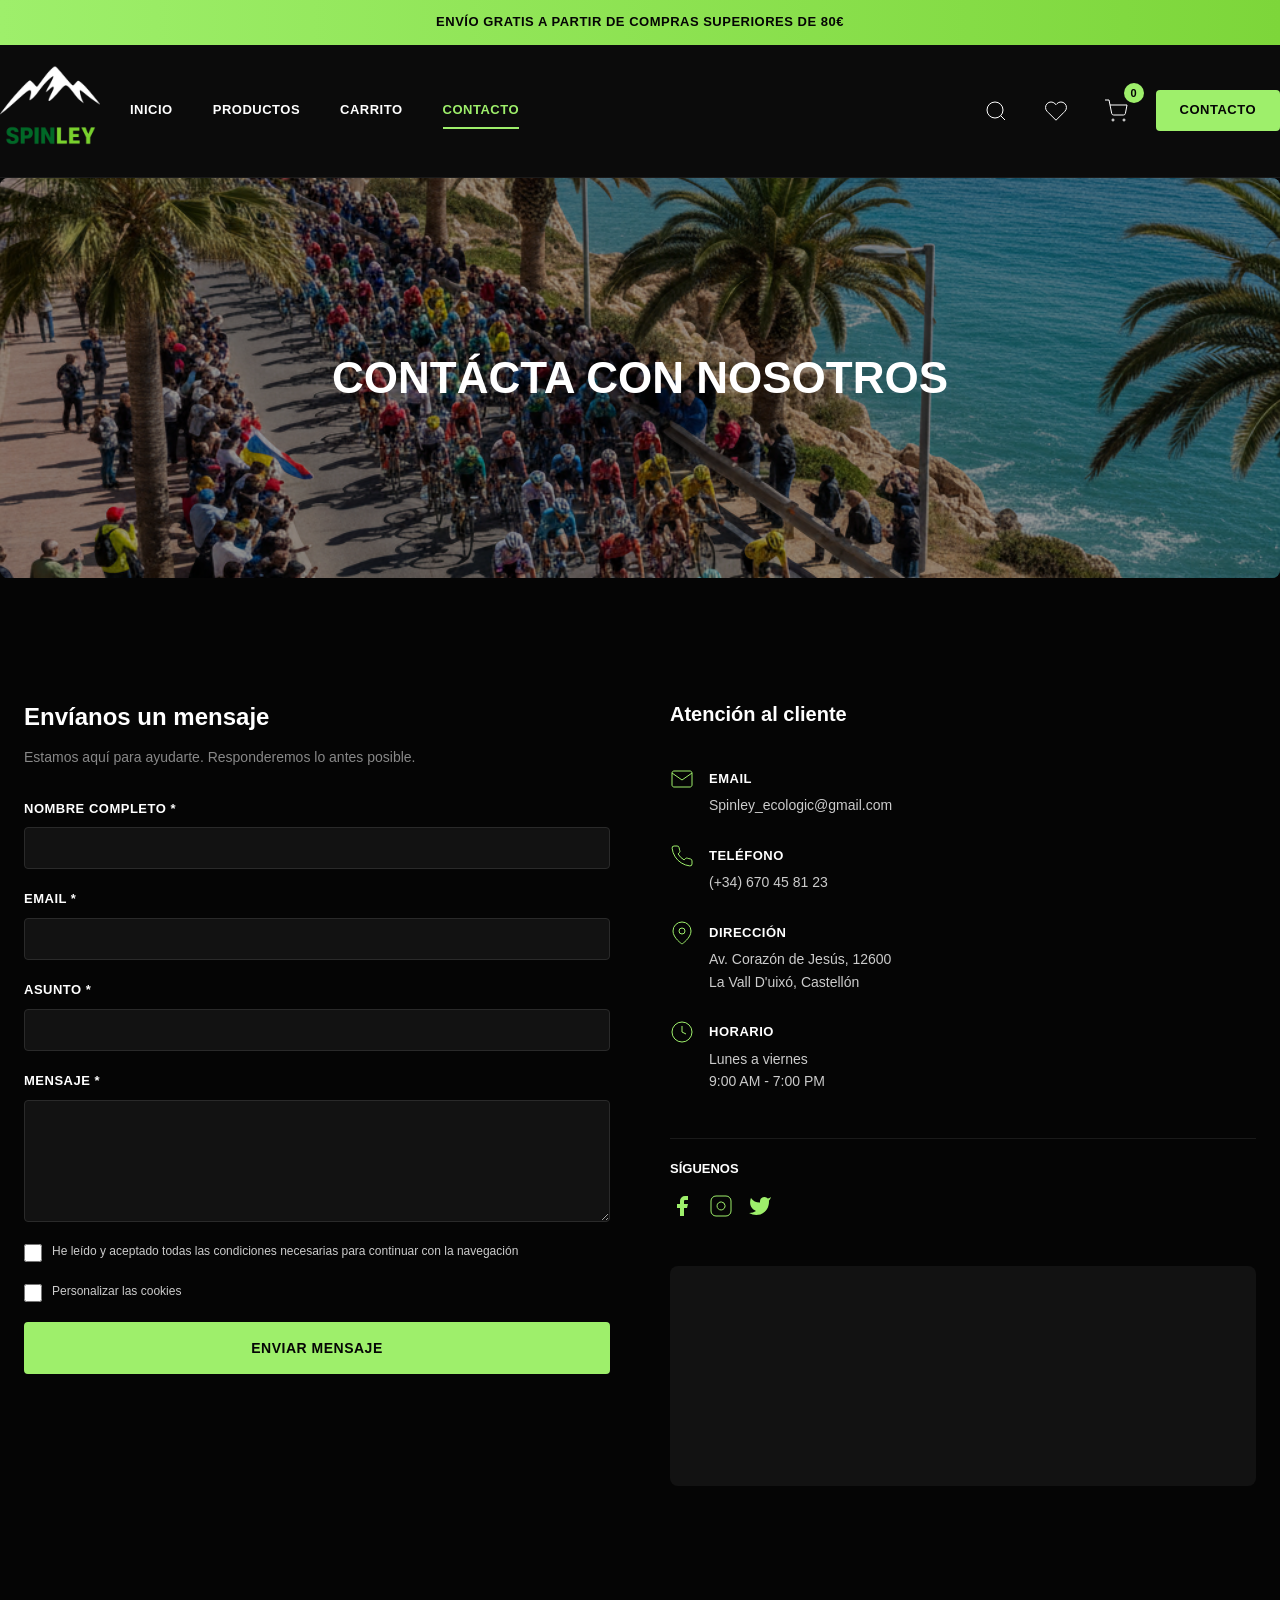
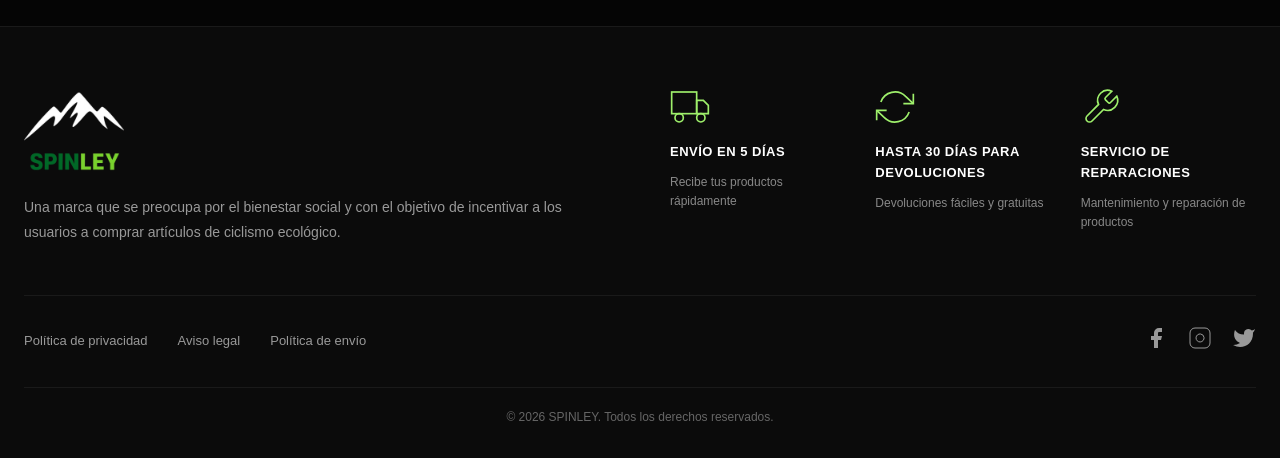
==== commit 75f12807: "feat: replace static contact map with Google Maps iframe Add Google Maps iframe and overlay link for" ====
--- a/contacto.html
+++ b/contacto.html
@@ -195,13 +195,25 @@
                     </div>
 
                     <div class="contact-map">
-                        <div class="map-placeholder">
-                            <svg width="60" height="60" viewBox="0 0 24 24" fill="none" stroke="#9eef6b">
-                                <path d="M21 10c0 7-9 13-9 13s-9-6-9-13a9 9 0 0 1 18 0z"></path>
-                                <circle cx="12" cy="10" r="3"></circle>
-                            </svg>
-                            <p>La Vall D'uixó, Castellón</p>
-                        </div>
+                        <a href="https://www.google.com/maps/search/?api=1&query=Av.+Coraz%C3%B3n+de+Jes%C3%BAs%2C+12600+La+Vall+D%27uix%C3%B3%2C+Castell%C3%B3n%2C+Spain" target="_blank" rel="noopener noreferrer" class="map-link" aria-label="Abrir ubicación en Google Maps">
+                            <iframe
+                                src="https://www.google.com/maps/embed?pb=!1m18!1m12!1m3!1d3071.0!2d-0.2469!3d39.8242!2m3!1f0!2f0!3f0!3m2!1i1024!2i768!4f13.1!3m3!1m2!1s0xd600f1b0b0b0b0b%3A0x0!2sAv.+Coraz%C3%B3n+de+Jes%C3%BAs%2C+12600+La+Vall+D%27Uix%C3%B3%2C+Castell%C3%B3n!5e0!3m2!1ses!2ses!4v1700000000000!5m2!1ses!2ses"
+                                width="100%"
+                                height="220"
+                                style="border:0; border-radius: 8px; display: block; pointer-events: none;"
+                                allowfullscreen=""
+                                loading="lazy"
+                                referrerpolicy="no-referrer-when-downgrade"
+                                title="Ubicación de SPINLEY en Google Maps"
+                            ></iframe>
+                            <div class="map-overlay">
+                                <svg width="20" height="20" viewBox="0 0 24 24" fill="none" stroke="#9eef6b">
+                                    <path d="M21 10c0 7-9 13-9 13s-9-6-9-13a9 9 0 0 1 18 0z"></path>
+                                    <circle cx="12" cy="10" r="3"></circle>
+                                </svg>
+                                <span>Ver en Google Maps</span>
+                            </div>
+                        </a>
                     </div>
                 </div>
             </div>
--- a/styles.css
+++ b/styles.css
@@ -1160,6 +1160,23 @@
     margin-bottom: 8px;
 }
 
+.product-name-catalog a {
+    color: inherit;
+    text-decoration: none;
+    transition: color 0.2s ease;
+}
+
+.product-name-catalog a:hover {
+    color: #9eef6b;
+}
+
+.product-image-catalog a {
+    display: block;
+    width: 100%;
+    height: 100%;
+    cursor: pointer;
+}
+
 .product-price-catalog {
     font-size: 16px;
     color: #9eef6b;
@@ -2076,24 +2093,52 @@
 .contact-map {
     background-color: #121212;
     border-radius: 8px;
-    height: 300px;
+    overflow: hidden;
+    height: auto;
+}
+
+.map-link {
+    display: block;
+    position: relative;
+    text-decoration: none;
+    border-radius: 8px;
+    overflow: hidden;
+}
+
+.map-link iframe {
+    display: block;
+    width: 100%;
+    height: 220px;
+    border: 0;
+    border-radius: 8px;
+    pointer-events: none;
+}
+
+.map-overlay {
+    position: absolute;
+    inset: 0;
     display: flex;
     align-items: center;
     justify-content: center;
-}
-
-.map-placeholder {
-    text-align: center;
-}
-
-.map-placeholder svg {
-    margin-bottom: 15px;
-    opacity: 0.6;
-}
-
-.map-placeholder p {
+    gap: 8px;
+    background-color: rgba(0, 0, 0, 0.35);
+    opacity: 0;
+    transition: opacity 0.25s ease;
+    border-radius: 8px;
+    color: #fff;
     font-size: 14px;
-    color: #888;
+    font-weight: 600;
+    letter-spacing: 0.5px;
+}
+
+.map-link:hover .map-overlay,
+.map-link:focus .map-overlay {
+    opacity: 1;
+}
+
+.map-link:focus {
+    outline: 2px solid #9eef6b;
+    outline-offset: 2px;
 }
 
 @media (max-width: 768px) {
